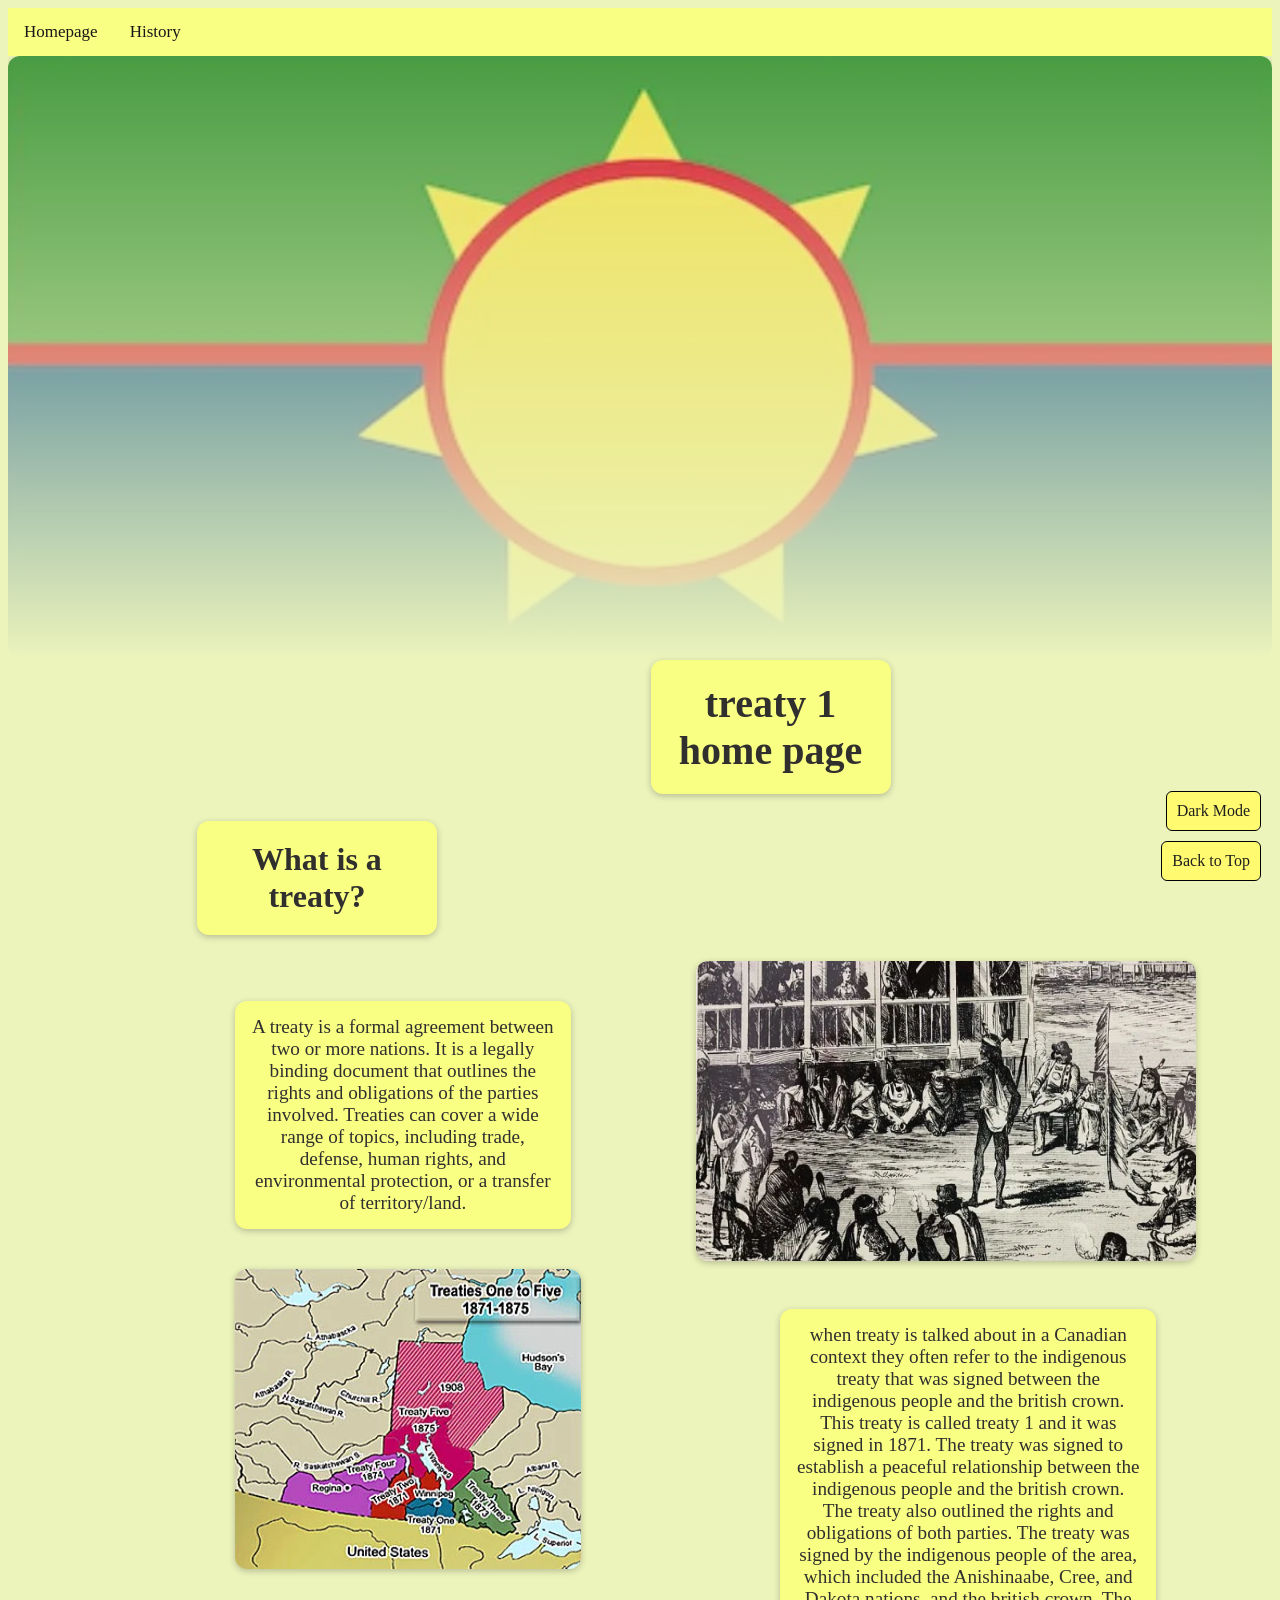
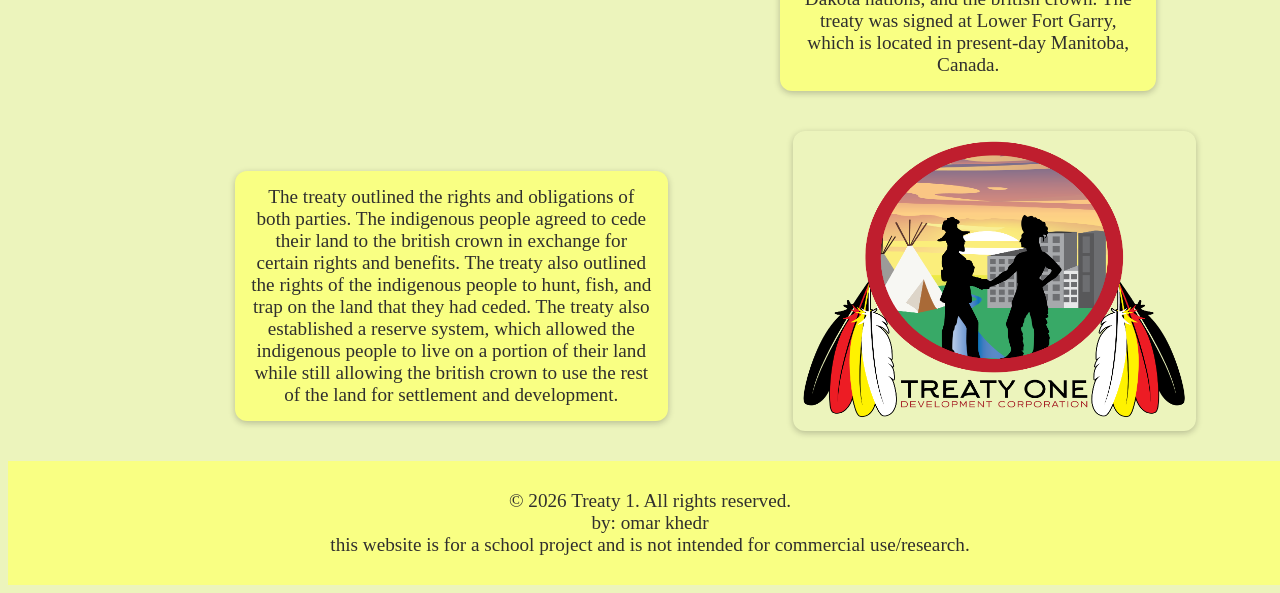
==== index.html @ 250c4ba1 "hi" ====
<!-- 
  name: omar khedr
  course: P7-8 Web Development
  last edited: 2026-16-4
  school: PTC
  teacher: mr. hardman
-->
<!doctype html>
<html lang="en">
  <head>
    <meta charset="UTF-8" />
    <meta name="viewport" content="width=device-width, initial-scale=1.0" />
    <title>treaty 1 | homepage</title>
    <link rel="stylesheet" href="css/main-style.css" />
    <link rel="stylesheet" href="css/light.css" />
  </head>
  <body>
    <nav id="topnav">
      <a id="a:hover" href="index.html">Homepage</a>
      <a id="a:hover" href="history-of-treaty1.html">History</a>
    </nav>

    <header>
      <section>
        <div class="fade-bottom">
          <img
            src="images/treaty-1-flag.jpg"
            alt="flag of treaty 1"
            width="100%"
            height="600px" />
        </div>
      </section>

      <h1 id="title">treaty 1 home page</h1>
    </header>

    <main>
      <h2 class="heading">What is a treaty?</h2>
      <section>
        <div class="image-side-by-side-with-text">
          <p class="text-box-right">
            A treaty is a formal agreement between two or more nations. It is a
            legally binding document that outlines the rights and obligations of
            the parties involved. Treaties can cover a wide range of topics,
            including trade, defense, human rights, and environmental
            protection, or a transfer of territory/land.
          </p>
          <img
            src="images/sighing-of-treaty-1.webp"
            alt="sighing of treaty 1"
            width="500px"
            height="300px"
            style="width: 500px; height: 300px; margin-left: 2cm" />
        </div>
      </section>

      <section>
        <div class="image-side-by-side-with-text">
          <img
            src="images/map-of-treaty-1.webp"
            alt="map of treaty 1"
            style="width: 500px; height: 300px; margin-left: 6cm" />
          <p class="text-box-left">
            when treaty is talked about in a Canadian context they often refer
            to the indigenous treaty that was signed between the indigenous
            people and the british crown. This treaty is called treaty 1 and it
            was signed in 1871. The treaty was signed to establish a peaceful
            relationship between the indigenous people and the british crown.
            The treaty also outlined the rights and obligations of both parties.
            The treaty was signed by the indigenous people of the area, which
            included the Anishinaabe, Cree, and Dakota nations, and the british
            crown. The treaty was signed at Lower Fort Garry, which is located
            in present-day Manitoba, Canada.
          </p>
        </div>
      </section>

      <section>
        <div class="image-side-by-side-with-text">
          <p class="text-box-right">
            The treaty outlined the rights and obligations of both parties. The
            indigenous people agreed to cede their land to the british crown in
            exchange for certain rights and benefits. The treaty also outlined
            the rights of the indigenous people to hunt, fish, and trap on the
            land that they had ceded. The treaty also established a reserve
            system, which allowed the indigenous people to live on a portion of
            their land while still allowing the british crown to use the rest of
            the land for settlement and development.
          </p>
          <img
            src="images/hand-shake.png"
            alt="2 people shaking hands"
            style="width: 500px; height: 300px; margin-left: 2cm" />
        </div>
      </section>
    </main>

    <a
      href="homepage-darkmode.html"
      id="dark-mode-toggle"
      alt="toggle dark mode"
      >Dark Mode</a
    >
    <a href="#top" id="back-to-top" alt="go back to top">Back to Top</a>

    <section>
      <footer id="footer">
        <p>
          &copy; 2026 Treaty 1. All rights reserved. <br />
          by: omar khedr <br />
          this website is for a school project and is not intended for
          commercial use/research. <br />
        </p>
      </footer>
    </section>
  </body>
</html>
---- css/main-style.css ----
#topnav {
  /* Top navigation */
  overflow: hidden; /* Prevents children from overflowing the nav area */
}

#topnav a {
  /* Links inside the top navigation */
  float: left; /* Float left to align links horizontally */
  text-align: center; /* Center text inside the link area */
  padding: 14px 16px; /* Space inside each link */
  text-decoration: none; /* Remove underline from links */
  font-size: 17px; /* Font size for nav links */
}

.text-box-right {
  /* Right-aligned text box */
  width: 500px; /* Inner spacing between border and content */
  padding: 15px; /* Box background color */
  margin: 40px; /* Outer spacing around the box */
  border-radius: 12px; /* Rounded corners */
  display: flex; /* Use flexbox to align inner content */
  align-items: center; /* Vertically center items inside the flex container */
  text-align: center; /* Center text inside the box */
  margin-left: 6cm; /* Left offset using a physical unit (centimeters) */
}

.text-box-left {
  /* Left-aligned text box / card */
  width: 500px; /* Fixed width of the box */
  padding: 15px; /* Inner spacing */
  margin: 40px; /* Outer spacing */
  border-radius: 12px; /* Rounded corners */
  text-align: center; /* Center text */
  display: flex; /* Use flexbox to align content vertically */
  align-items: center; /* Vertically center items */
  margin-left: 5cm; /* Left offset using a physical unit (centimeters) */
}

#title {
  /* Element with id "title" */
  padding: 20px; /* Inner spacing */
  text-align: center; /* Center text */
  width: 200px; /* Fixed width */
  border-radius: 12px; /* Rounded corners */
  margin-left: 17cm; /* Left offset using centimeters */
}

.heading {
  /* Generic heading styled as a box */
  padding: 20px; /* Inner spacing */
  text-align: center; /* Center text */
  width: 200px; /* Fixed width */
  border-radius: 12px; /* Rounded corners */
  margin-left: 5cm; /* Left offset using centimeters */
}

#footer {
  /* Footer element with id "footer" */
  text-align: center; /* Center footer text */
  padding: 10px; /* Inner padding */
  left: 0; /* Align to left edge (no effect unless positioned) */
  bottom: 0; /* Position at the bottom (no effect unless positioned) */
  width: 100%; /* Make footer span full width */
}

#back-to-top {
  /* Back to top button*/
  position: fixed; /* Keep button fixed on the viewport */
  bottom: 20px; /* Distance from bottom of viewport */
  right: 20px; /* Distance from right of viewport */
  outline: black solid 1px; /* Add a black border around the toggle */
  padding: 10px; /* Inner padding */
  border-radius: 5px; /* Rounded corners */
  text-decoration: none; /* Remove underline from link */
}

#dark-mode-toggle {
  /* Dark mode toggle button */
  position: fixed; /* Keep toggle fixed on the viewport */
  bottom: 70px; /* Place above back-to-top button */
  right: 20px; /* Distance from right of viewport */
  padding: 10px; /* Inner padding */
  border-radius: 5px; /* Rounded corners */
  text-decoration: none; /* Remove underline */
  outline: black solid 1px; /* Add a black border around the toggle */
}

.image-side-by-side-with-text {
  /* Container for an image placed next to text */
  display: flex; /* Use flexbox to place image and text horizontally */
  gap: 10px; /* Gap between image and text */
  margin-right: 2cm; /* Right margin using centimeters */
}

img {
  /* Generic image styling */
  border-radius: 12px; /* Rounded corners on images */
}

.fade-bottom {
  /* class to create a fade to transparent at the bottom of an image */
  width: 100%; /* Make the image full width of its container */
  height: auto; /* Maintain intrinsic height ratio for images */
  display: block; /* Ensure it behaves like a block-level element */
}

h1 {
  /* Styles for the main heading */
  font-size: 2.5em; /* Large font size */
  margin: 0; /* Remove default margin */
  padding: 20px; /* Add padding */
  text-align: center; /* Center the text */
}

p {
  /* Styles for paragraphs */
  font-size: 1.2em; /* Slightly larger font size for readability */
  text-align: center;
}

h2 {
  /* Styles for secondary headings */
  font-size: 2em; /* Slightly smaller than main heading */
  text-align: center; /* Center the text */
}

/* Advanced CSS  */

@keyframes slideUpFadeIn {
  start {
    transform: translateY(
      100px
    ); /* Start 100px below where it would normally be */
    opacity: 0; /* Start invisible */
  }
  end {
    transform: translateY(0); /* End at original position */
    opacity: 1; /* End fully visible */
    transition: width 2s; /* So it transitions over 2 seconds */
  }
}
---- css/light.css ----
#topnav {
  background-color: #f9ff83; /* Background for the nav bar */
}

#back-to-top:hover {
  /* styling for when you hover over the back to top button */
  background-color: #eede53; /* Slightly different hover background */
  color: #1f1e1e; /* Hover text color */
}

#topnav a {
  color: #181717; /* Link text color */
}

body {
  /* Base page styles */
  background-color: #ecf4bc; /* Page background color */
  font-family:
    "Times New Roman", Arial, serif; /* Default font for the document */
}

#topnav {
  /* Top navigation */
  overflow: hidden; /* Prevents children from overflowing the nav area */
}

#topnav a {
  /* Links inside the top navigation */
  float: left; /* Float left to align links horizontally */
  text-align: center; /* Center text inside the link area */
  padding: 14px 16px; /* Space inside each link */
  text-decoration: none; /* Remove underline from links */
  font-size: 17px; /* Font size for nav links */
}

#topnav a:hover {
  /* Hover state for nav links */
  background-color: rgb(224, 222, 99); /* Background color on hover */
  color: black; /* Text color on hover */
  outline: black solid 1px; /* Add a black border around the toggle */
}

#topnav a.active {
  /* Active link in the nav */
  background-color: #333; /* Background for the currently active link */
  color: white; /* Text color for the active link */
}

.text-box-right {
  /* Right-aligned text box */
  background-color: #f9ff83; /* Box background color */
  box-shadow: 0 2px 6px rgba(24, 23, 23, 0.25); /* Subtle shadow under the box */
}

.text-box-left {
  /* Left-aligned text box / card */
  background-color: #f9ff83; /* Box background color */
  box-shadow: 0 2px 6px rgba(24, 23, 23, 0.25); /* Subtle shadow */
}

h1 {
  /* Page-level h1 styling */
  color: rgb(48, 47, 46); /* Heading color */
}

p {
  /* Paragraph text styling */
  color: rgb(48, 47, 46); /* Paragraph color */
}

#title {
  color: rgb(48, 47, 46); /* Text color */
  background-color: #f9ff83; /* Background color for the title box */
  box-shadow: 0 2px 6px rgba(24, 23, 23, 0.25); /* Shadow under the title box */
}

.heading {
  color: rgb(48, 47, 46); /* Text color */
  background-color: #f9ff83; /* Background for the heading box */
  box-shadow: 0 2px 6px rgba(24, 23, 23, 0.25); /* Shadow under the heading box */
}

#footer {
  background-color: #f9ff83; /* Footer background */
  color: #f2f2f2; /* Footer text color */
}

#back-to-top {
  background-color: #fffa6f; /* Button background color */
  color: #1f1e1e; /* Button text color */
}

#dark-mode-toggle {
  background-color: #fffa6f; /* Background color */
  color: #1f1e1e; /* Text color */
}

#dark-mode-toggle:hover {
  /* Hover state for dark mode toggle */
  background-color: #f2e14b; /* Hover background */
  color: #1f1e1e; /* Hover text color */
}

img {
  box-shadow: 0 2px 6px rgba(24, 23, 23, 0.25); /* Shadow under images */
}

.fade-bottom {
  mask-image: linear-gradient(to bottom, black 0%, transparent 100%);
  -webkit-mask-image: linear-gradient(to bottom, black 0%, transparent 100%);
}
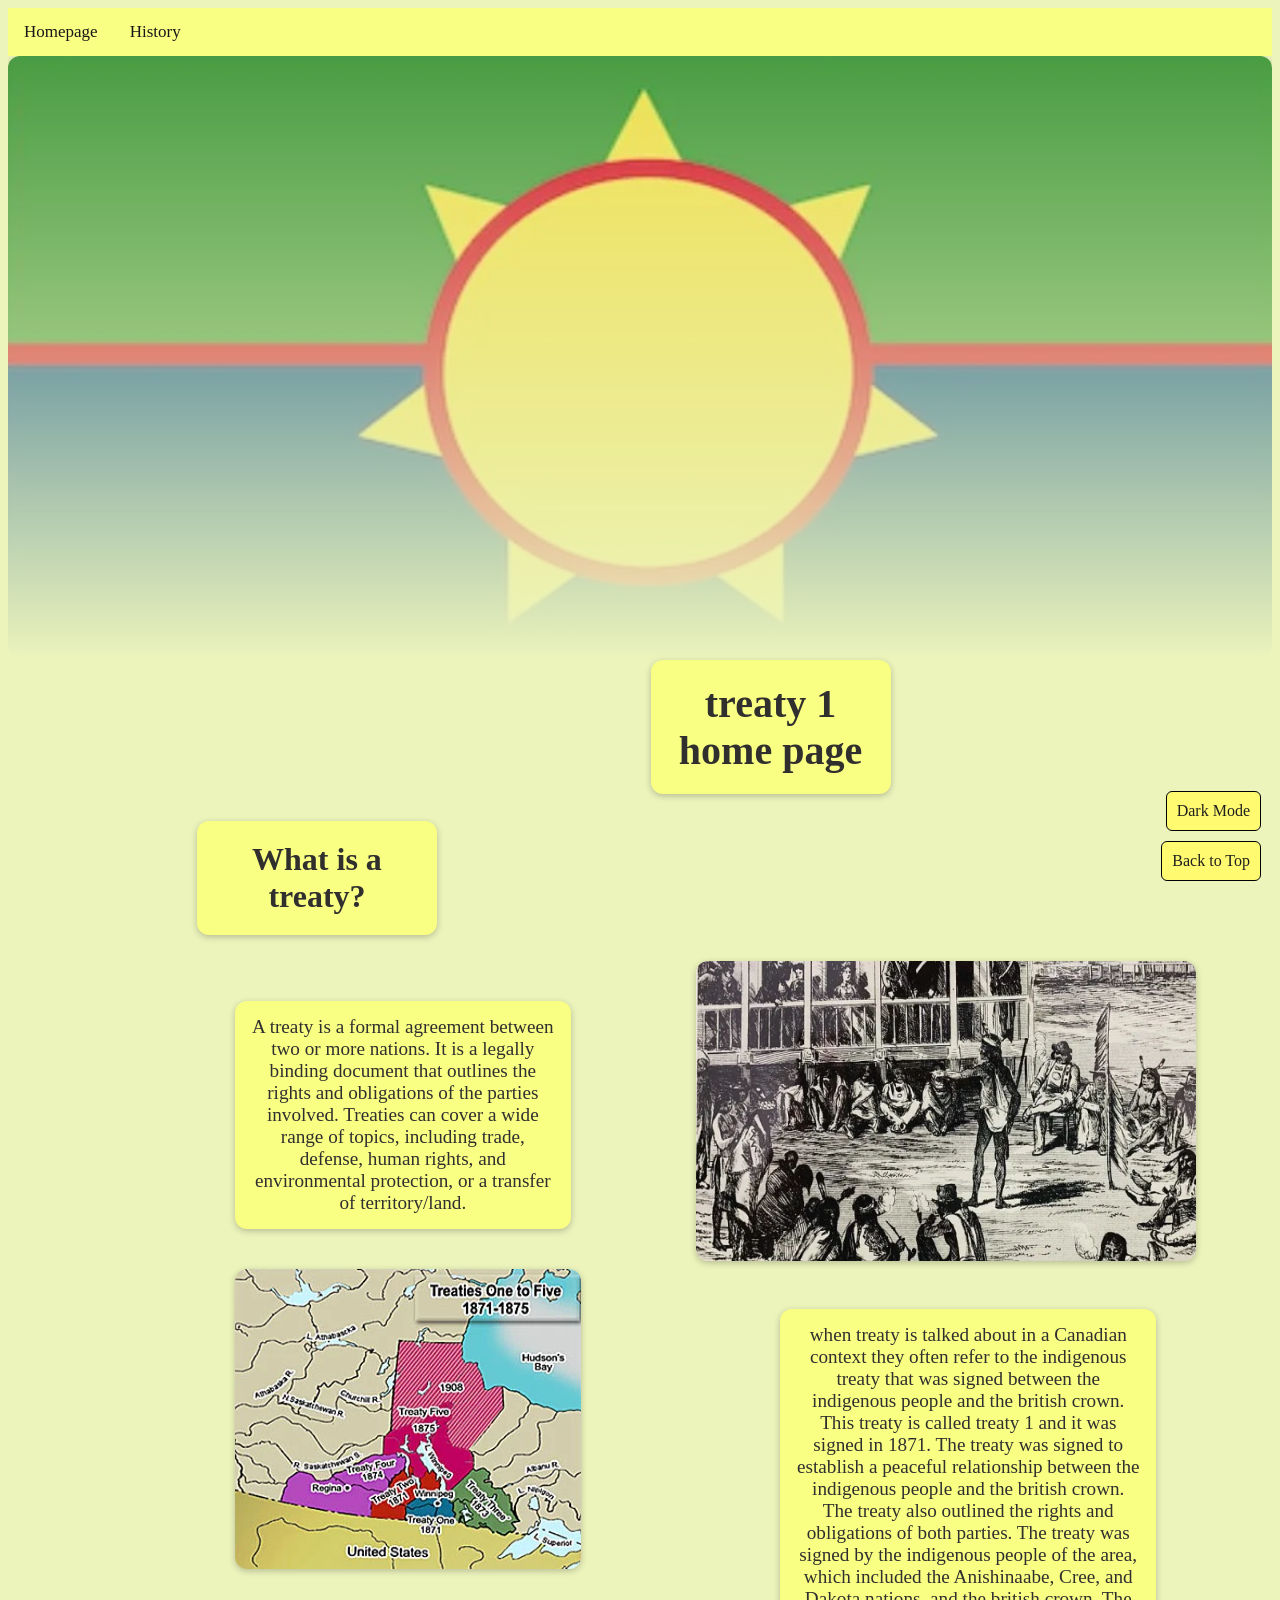
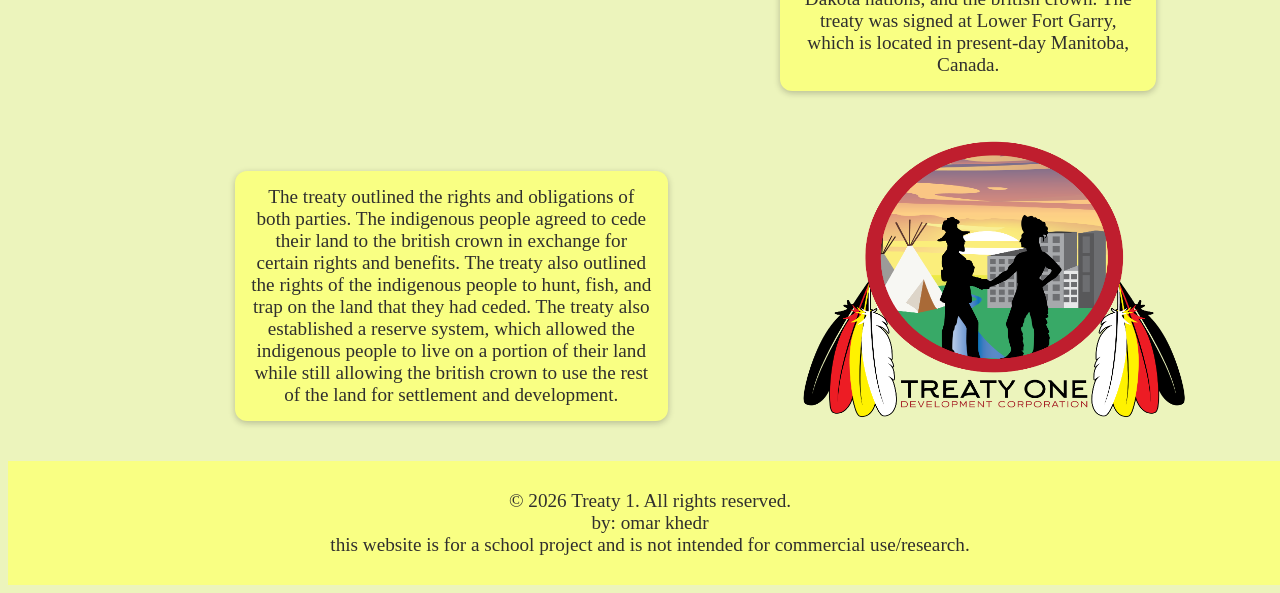
==== commit 6409d523: "this is my first save" ====
--- a/index.html
+++ b/index.html
@@ -90,7 +90,12 @@
           <img
             src="images/hand-shake.png"
             alt="2 people shaking hands"
-            style="width: 500px; height: 300px; margin-left: 2cm" />
+            style="
+              width: 500px;
+              height: 300px;
+              margin-left: 2cm;
+              box-shadow: 0px 0px 0px rgba(0, 0, 0, 0.5);
+            " />
         </div>
       </section>
     </main>
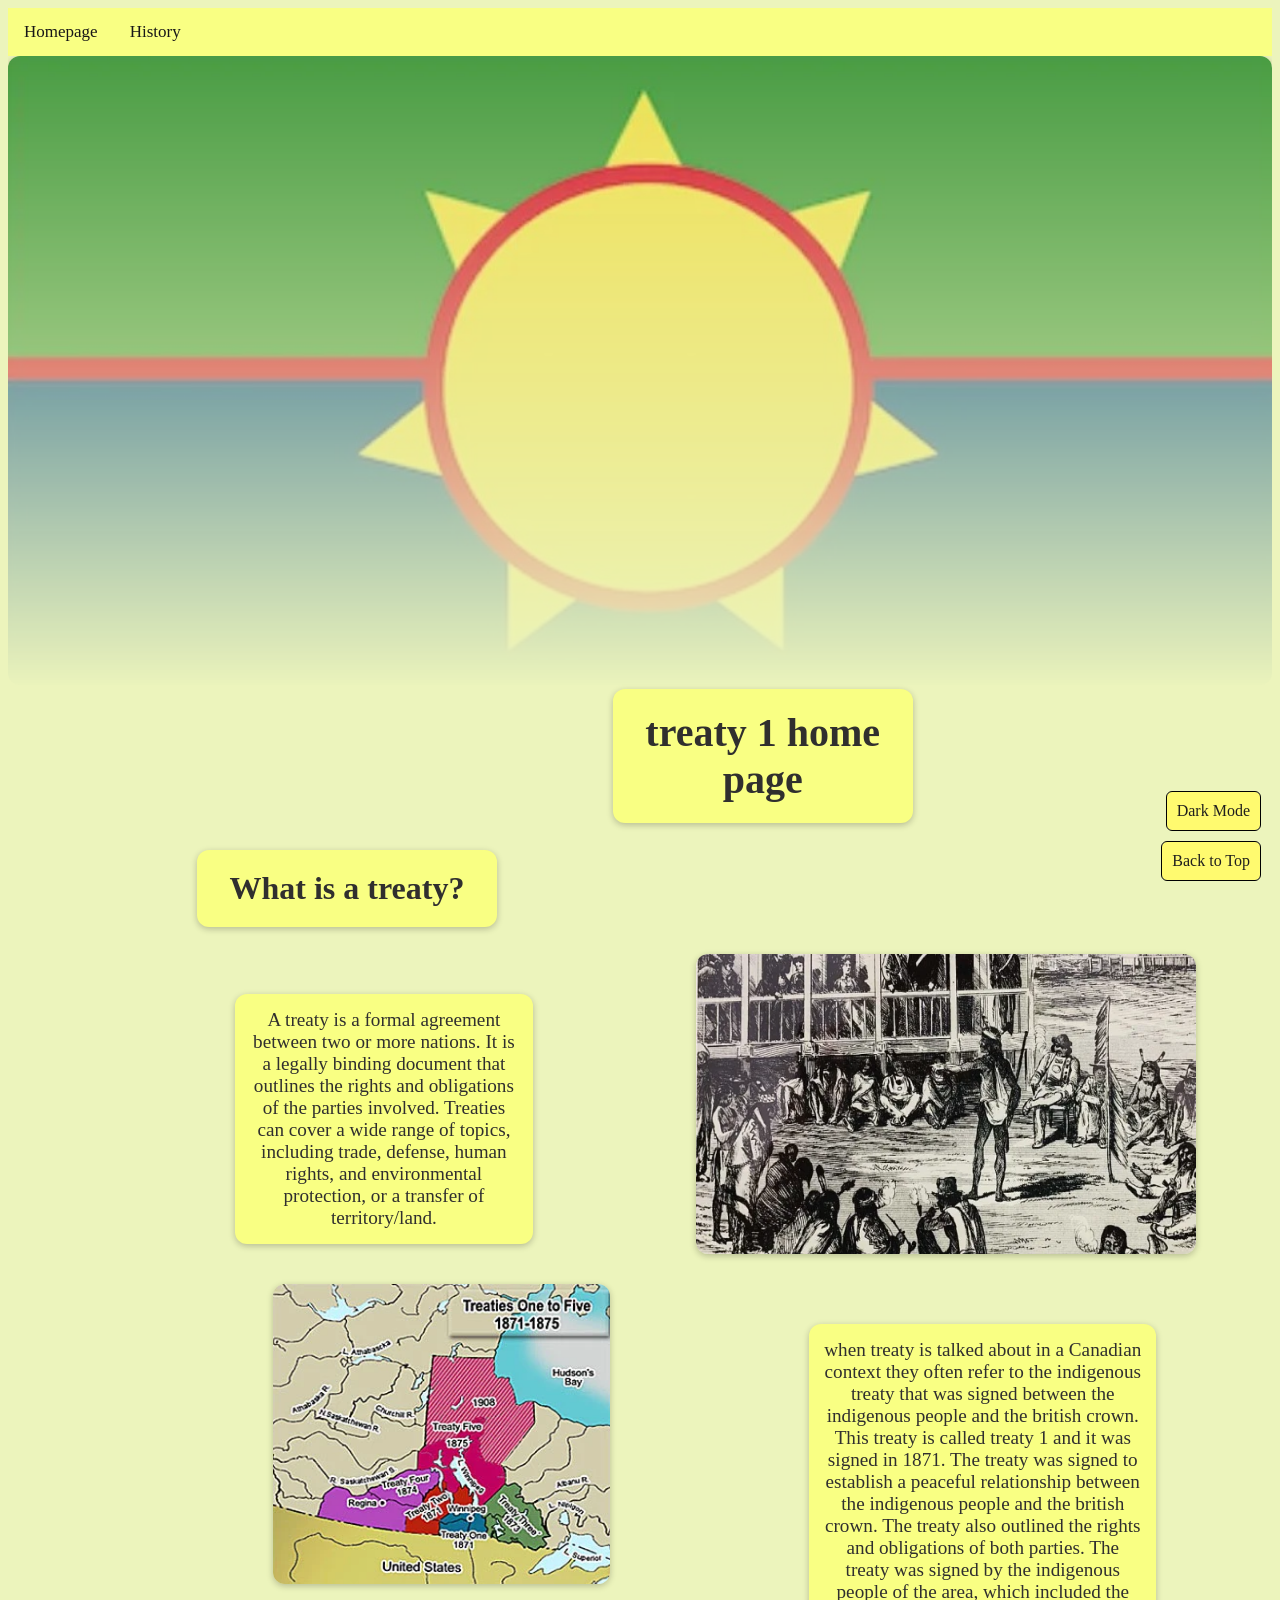
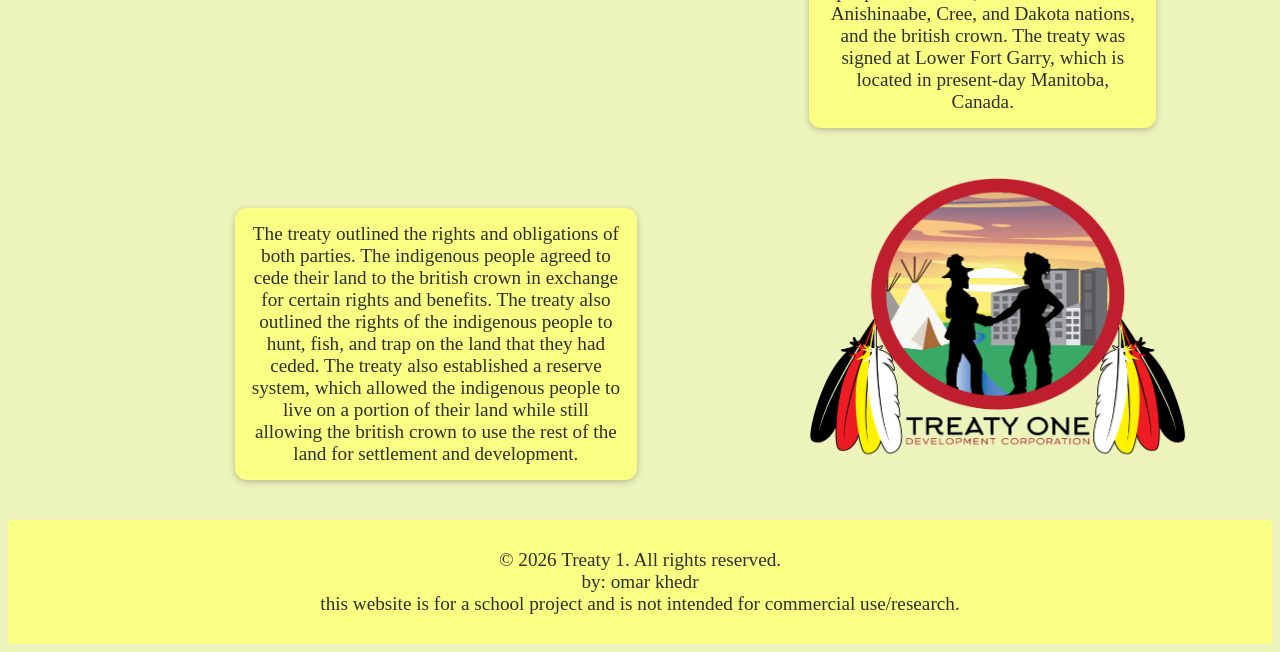
==== commit c51e8fdd: "compatibilaty for mobile Co-authored-by: Copilot <copilot@github.com>" ====
--- a/index.html
+++ b/index.html
@@ -50,7 +50,7 @@
             alt="sighing of treaty 1"
             width="500px"
             height="300px"
-            style="width: 500px; height: 300px; margin-left: 2cm" />
+            style="width: 500px; height: 300px; margin-left: 3cm" />
         </div>
       </section>
 
@@ -59,7 +59,7 @@
           <img
             src="images/map-of-treaty-1.webp"
             alt="map of treaty 1"
-            style="width: 500px; height: 300px; margin-left: 6cm" />
+            style="width: 500px; height: 300px; margin-left: 7cm" />
           <p class="text-box-left">
             when treaty is talked about in a Canadian context they often refer
             to the indigenous treaty that was signed between the indigenous
@@ -93,7 +93,7 @@
             style="
               width: 500px;
               height: 300px;
-              margin-left: 2cm;
+              margin-left: 3cm;
               box-shadow: 0px 0px 0px rgba(0, 0, 0, 0.5);
             " />
         </div>
--- a/css/main-style.css
+++ b/css/main-style.css
@@ -1,6 +1,18 @@
 #topnav {
   /* Top navigation */
   overflow: hidden; /* Prevents children from overflowing the nav area */
+  box-sizing: border-box; /* Include padding in element width */
+}
+
+* {
+  /* Universal selector - apply to all elements */
+  box-sizing: border-box; /* Include padding and border in width calculation */
+}
+
+html, body {
+  /* Prevent horizontal scrolling on mobile */
+  overflow-x: hidden; /* Hide any content that overflows horizontally */
+  max-width: 100%; /* Maximum width is the viewport */
 }
 
 #topnav a {
@@ -14,87 +26,89 @@
 
 .text-box-right {
   /* Right-aligned text box */
-  width: 500px; /* Inner spacing between border and content */
-  padding: 15px; /* Box background color */
-  margin: 40px; /* Outer spacing around the box */
-  border-radius: 12px; /* Rounded corners */
-  display: flex; /* Use flexbox to align inner content */
-  align-items: center; /* Vertically center items inside the flex container */
-  text-align: center; /* Center text inside the box */
-  margin-left: 6cm; /* Left offset using a physical unit (centimeters) */
+  width: 500px; /* Fixed width */
+  padding: 15px; /* Inner spacing */
+  margin: 40px; /* Outer spacing */
+  border-radius: 12px; /* Rounded corners */
+  display: flex; /* Use flexbox */
+  align-items: center; /* Vertically center */
+  text-align: center; /* Center text */
+  margin-left: 6cm; /* Left offset */
 }
 
 .text-box-left {
   /* Left-aligned text box / card */
-  width: 500px; /* Fixed width of the box */
+  width: 500px; /* Fixed width */
   padding: 15px; /* Inner spacing */
   margin: 40px; /* Outer spacing */
   border-radius: 12px; /* Rounded corners */
   text-align: center; /* Center text */
-  display: flex; /* Use flexbox to align content vertically */
-  align-items: center; /* Vertically center items */
-  margin-left: 5cm; /* Left offset using a physical unit (centimeters) */
+  display: flex; /* Use flexbox */
+  align-items: center; /* Vertically center */
+  margin-left: 5cm; /* Left offset */
 }
 
 #title {
   /* Element with id "title" */
   padding: 20px; /* Inner spacing */
   text-align: center; /* Center text */
-  width: 200px; /* Fixed width */
-  border-radius: 12px; /* Rounded corners */
-  margin-left: 17cm; /* Left offset using centimeters */
+  width: 300px; /* Fixed width */
+  border-radius: 12px; /* Rounded corners */
+  margin-left: 16cm; /* Left offset */
 }
 
 .heading {
   /* Generic heading styled as a box */
   padding: 20px; /* Inner spacing */
   text-align: center; /* Center text */
-  width: 200px; /* Fixed width */
-  border-radius: 12px; /* Rounded corners */
-  margin-left: 5cm; /* Left offset using centimeters */
+  width: 300px; /* Fixed width */
+  border-radius: 12px; /* Rounded corners */
+  margin-left: 5cm; /* Left offset */
 }
 
 #footer {
   /* Footer element with id "footer" */
   text-align: center; /* Center footer text */
   padding: 10px; /* Inner padding */
-  left: 0; /* Align to left edge (no effect unless positioned) */
-  bottom: 0; /* Position at the bottom (no effect unless positioned) */
-  width: 100%; /* Make footer span full width */
+  left: 0; /* Align to left edge */
+  bottom: 0; /* Position at bottom */
+  width: 100%; /* Full width */
 }
 
 #back-to-top {
   /* Back to top button*/
-  position: fixed; /* Keep button fixed on the viewport */
-  bottom: 20px; /* Distance from bottom of viewport */
-  right: 20px; /* Distance from right of viewport */
-  outline: black solid 1px; /* Add a black border around the toggle */
+  position: fixed; /* Fixed position */
+  bottom: 20px; /* Distance from bottom */
+  right: 20px; /* Distance from right */
+  outline: black solid 1px; /* Black border */
   padding: 10px; /* Inner padding */
   border-radius: 5px; /* Rounded corners */
-  text-decoration: none; /* Remove underline from link */
+  text-decoration: none; /* No underline */
 }
 
 #dark-mode-toggle {
   /* Dark mode toggle button */
-  position: fixed; /* Keep toggle fixed on the viewport */
-  bottom: 70px; /* Place above back-to-top button */
-  right: 20px; /* Distance from right of viewport */
+  position: fixed; /* Fixed position */
+  bottom: 70px; /* Above back-to-top */
+  right: 20px; /* Distance from right */
   padding: 10px; /* Inner padding */
   border-radius: 5px; /* Rounded corners */
-  text-decoration: none; /* Remove underline */
-  outline: black solid 1px; /* Add a black border around the toggle */
+  text-decoration: none; /* No underline */
+  outline: black solid 1px; /* Black border */
 }
 
 .image-side-by-side-with-text {
-  /* Container for an image placed next to text */
-  display: flex; /* Use flexbox to place image and text horizontally */
-  gap: 10px; /* Gap between image and text */
-  margin-right: 2cm; /* Right margin using centimeters */
+  /* Container for image next to text */
+  display: flex; /* Flexbox layout */
+  gap: 10px; /* Gap between items */
+  margin-right: 2cm; /* Right margin */
 }
 
 img {
   /* Generic image styling */
-  border-radius: 12px; /* Rounded corners on images */
+  border-radius: 12px; /* Rounded corners */
+  max-width: 100%; /* Responsive images */
+  height: auto; /* Maintain aspect ratio */
 }
 
 .fade-bottom {
@@ -115,7 +129,7 @@
 p {
   /* Styles for paragraphs */
   font-size: 1.2em; /* Slightly larger font size for readability */
-  text-align: center;
+  text-align: center; /* Center the text */
 }
 
 h2 {
@@ -124,18 +138,142 @@
   text-align: center; /* Center the text */
 }
 
-/* Advanced CSS  */
-
-@keyframes slideUpFadeIn {
-  start {
-    transform: translateY(
-      100px
-    ); /* Start 100px below where it would normally be */
-    opacity: 0; /* Start invisible */
-  }
-  end {
-    transform: translateY(0); /* End at original position */
-    opacity: 1; /* End fully visible */
-    transition: width 2s; /* So it transitions over 2 seconds */
-  }
-}
+/* Mobile Responsive Styles - applies when screen is 768px or less */
+@media screen and (max-width: 768px) {
+  /* Prevent horizontal scrolling on mobile */
+  html, body {
+    overflow-x: hidden; /* Hide any horizontal overflow */
+    max-width: 100vw; /* Ensure body doesn't exceed viewport width */
+    width: 100%; /* Full width */
+    margin: 0; /* Remove default margins */
+    padding: 0; /* Remove default padding */
+  }
+  
+  /* Navigation - full width container */
+  #topnav {
+    width: 100%; /* Full width */
+    overflow-x: hidden; /* Hide overflow */
+  }
+  
+  /* Navigation links - stack vertically instead of horizontal */
+  #topnav a {
+    float: none; /* Remove float to stack vertically */
+    display: block; /* Make each link a block element */
+    text-align: center; /* Center text inside each link */
+    width: 100%; /* Make links full width */
+    padding: 12px; /* Inner spacing for each link */
+    box-sizing: border-box; /* Include padding in width calculation */
+  }
+  
+  /* Text boxes - center on screen with flexible width */
+  .text-box-right,
+  .text-box-left {
+    width: 90% !important; /* Flexible width - force override */
+    max-width: 90% !important; /* Maximum width is 90% of viewport */
+    box-sizing: border-box; /* Include padding in width */
+    margin: 10px auto !important; /* Center with auto margins - override all margins */
+    padding: 10px; /* Reduced inner spacing */
+  }
+  
+  /* Title element - center with responsive width */
+  #title {
+    margin: 10px auto !important; /* Center with auto margins - override all margins */
+    width: 80% !important; /* Flexible width */
+    max-width: 80% !important; /* Maximum width is 80% of viewport */
+    box-sizing: border-box; /* Include padding in width */
+    padding: 10px; /* Reduced inner spacing */
+  }
+  
+  /* Generic heading - center with responsive width */
+  .heading {
+    margin: 10px auto !important; /* Center with auto margins - override all margins */
+    width: 80% !important; /* Flexible width */
+    max-width: 80% !important; /* Maximum width is 80% of viewport */
+    box-sizing: border-box; /* Include padding in width */
+    padding: 10px; /* Reduced inner spacing */
+  }
+  
+  /* Image with text container - stack vertically */
+  .image-side-by-side-with-text {
+    display: flex; /* Use flexbox */
+    flex-direction: column; /* Stack items vertically */
+    flex-wrap: wrap; /* Allow wrapping */
+    margin: 10px !important; /* Reset all margins */
+    padding: 0; /* Remove padding */
+    max-width: 100%; /* Don't exceed viewport width */
+    width: 100%; /* Full width */
+    box-sizing: border-box; /* Include padding in width */
+  }
+  
+  /* Images inside container - full width */
+  .image-side-by-side-with-text img {
+    width: 100% !important; /* Full container width - force override */
+    max-width: 100%; /* Don't exceed viewport */
+    height: auto; /* Maintain aspect ratio */
+    margin: 0; /* Remove margins */
+    padding: 0; /* Remove padding */
+    box-sizing: border-box; /* Include padding in width */
+  }
+  
+  /* Generic images - full width */
+  img {
+    max-width: 100%; /* Don't exceed viewport */
+    width: 100%; /* Full width */
+    height: auto; /* Maintain aspect ratio */
+    display: block; /* Block display */
+  }
+  
+  /* Main heading - reduce size for mobile */
+  h1 {
+    font-size: 1.8em; /* Smaller font size */
+    padding: 10px; /* Reduced inner spacing */
+    max-width: 100%; /* Don't exceed viewport */
+    width: 100%; /* Full width */
+    box-sizing: border-box; /* Include padding in width */
+    margin: 0; /* Remove default margin */
+  }
+  
+  /* Secondary heading - reduce size for mobile */
+  h2 {
+    font-size: 1.5em; /* Smaller font size */
+    max-width: 100%; /* Don't exceed viewport */
+    width: 100%; /* Full width */
+    box-sizing: border-box; /* Include padding in width */
+    margin: 0; /* Remove default margin */
+    padding: 10px; /* Reduced inner spacing */
+  }
+  
+  /* Paragraphs - reduce size and add horizontal padding */
+  p {
+    font-size: 1em; /* Base font size */
+    padding: 5px 10px; /* Horizontal padding */
+    max-width: 100%; /* Don't exceed viewport */
+    width: 100%; /* Full width */
+    box-sizing: border-box; /* Include padding in width */
+    margin: 0; /* Remove default margin */
+  }
+  
+  /* Fixed buttons - move closer to corner */
+  #back-to-top,
+  #dark-mode-toggle {
+    bottom: 15px; /* Distance from bottom */
+    right: 15px; /* Distance from right */
+    padding: 8px 12px; /* Inner padding */
+    font-size: 14px; /* Font size */
+    box-sizing: border-box; /* Include padding in width */
+    z-index: 9999; /* Ensure buttons stay on top */
+  }
+  
+  /* Dark mode toggle - position above back-to-top */
+  #dark-mode-toggle {
+    bottom: 55px; /* Position above back-to-top button */
+  }
+  
+  /* Footer - full width */
+  #footer {
+    width: 100%; /* Full width */
+    max-width: 100%; /* Don't exceed viewport */
+    padding: 10px; /* Reduced inner spacing */
+    box-sizing: border-box; /* Include padding in width */
+  }
+}
--- a/css/light.css
+++ b/css/light.css
@@ -106,6 +106,6 @@
 }
 
 .fade-bottom {
-  mask-image: linear-gradient(to bottom, black 0%, transparent 100%);
-  -webkit-mask-image: linear-gradient(to bottom, black 0%, transparent 100%);
+  mask-image: linear-gradient(to bottom, black 0%, transparent 100%); /* provides a fade effect for images */
+  -webkit-mask-image: linear-gradient(to bottom, black 0%, transparent 100%); /* Fade effect for images */
 }
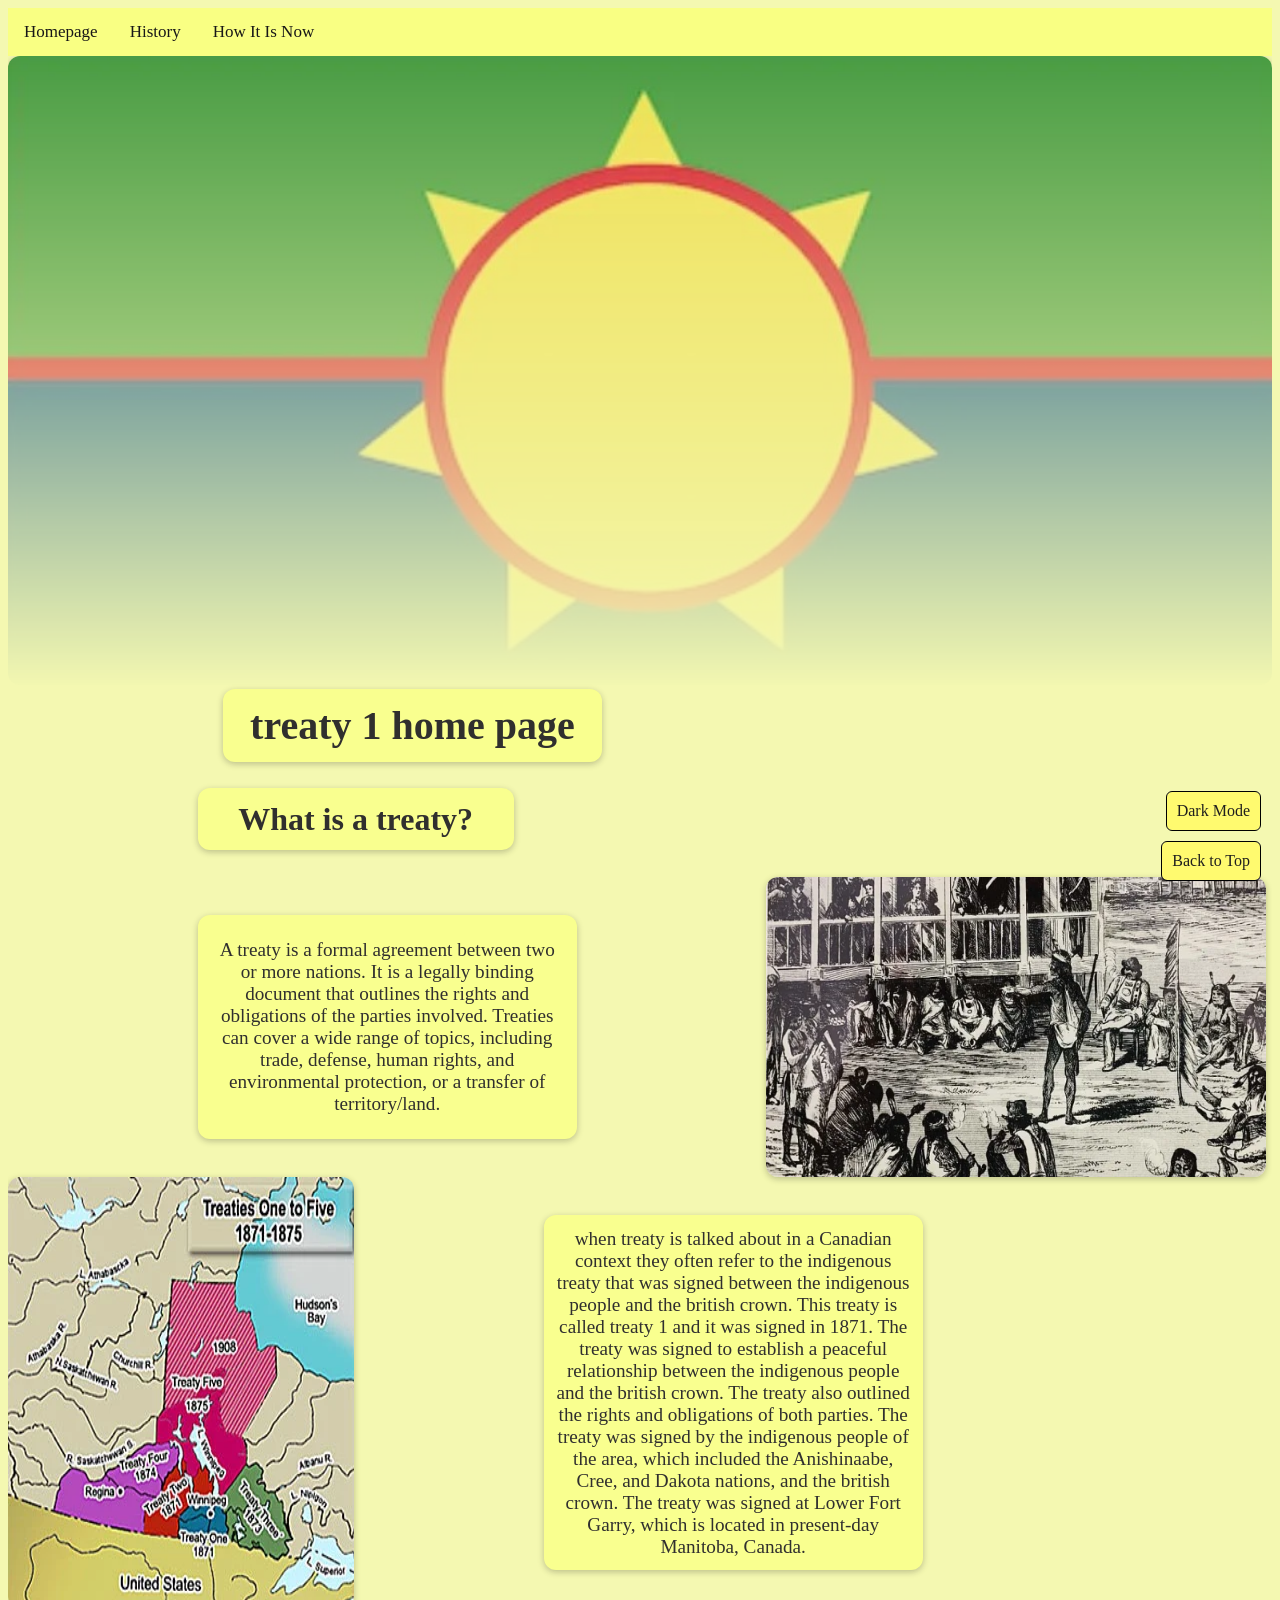
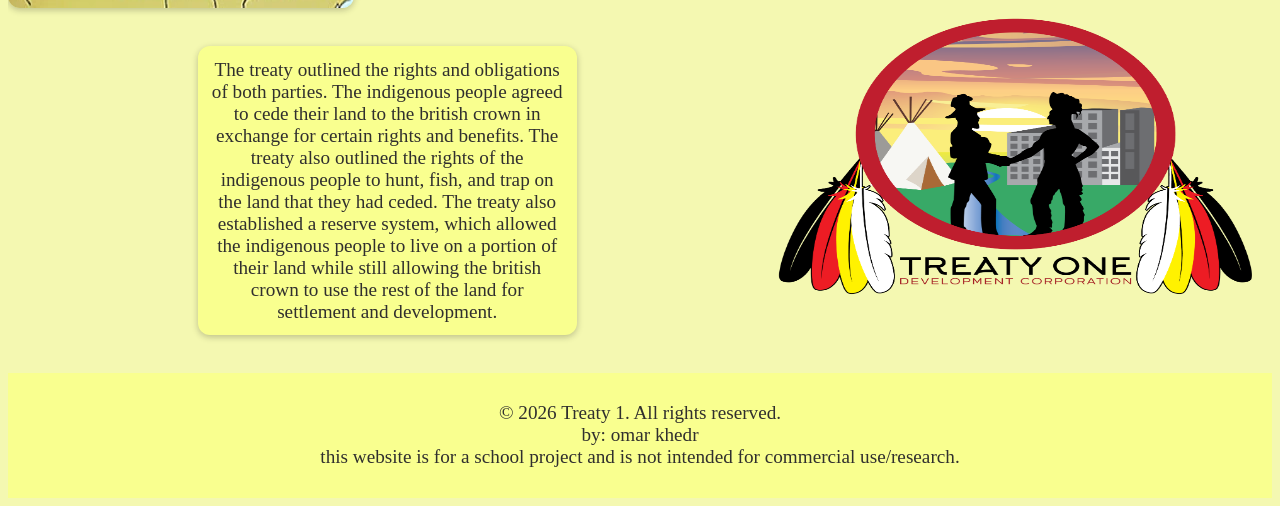
==== commit 204dbe7d: "TRYING TO ADDA LIQUID LAYOUT" ====
--- a/index.html
+++ b/index.html
@@ -1,7 +1,7 @@
 <!-- 
   name: omar khedr
   course: P7-8 Web Development
-  last edited: 2026-16-4
+  last edited: 2026-8-5
   school: PTC
   teacher: mr. hardman
 -->
@@ -18,6 +18,7 @@
     <nav id="topnav">
       <a id="a:hover" href="index.html">Homepage</a>
       <a id="a:hover" href="history-of-treaty1.html">History</a>
+      <a id="a:hover" href="how-it-is-now.html">How It Is Now</a>
     </nav>
 
     <header>
@@ -50,7 +51,7 @@
             alt="sighing of treaty 1"
             width="500px"
             height="300px"
-            style="width: 500px; height: 300px; margin-left: 3cm" />
+            style="width: 500px; height: 300px; margin-left: 4cm" />
         </div>
       </section>
 
@@ -59,7 +60,7 @@
           <img
             src="images/map-of-treaty-1.webp"
             alt="map of treaty 1"
-            style="width: 500px; height: 300px; margin-left: 7cm" />
+            style="" />
           <p class="text-box-left">
             when treaty is talked about in a Canadian context they often refer
             to the indigenous treaty that was signed between the indigenous
@@ -93,7 +94,7 @@
             style="
               width: 500px;
               height: 300px;
-              margin-left: 3cm;
+              margin-left: 4cm;
               box-shadow: 0px 0px 0px rgba(0, 0, 0, 0.5);
             " />
         </div>
--- a/css/main-style.css
+++ b/css/main-style.css
@@ -9,7 +9,8 @@
   box-sizing: border-box; /* Include padding and border in width calculation */
 }
 
-html, body {
+html,
+body {
   /* Prevent horizontal scrolling on mobile */
   overflow-x: hidden; /* Hide any content that overflows horizontally */
   max-width: 100%; /* Maximum width is the viewport */
@@ -26,44 +27,44 @@
 
 .text-box-right {
   /* Right-aligned text box */
-  width: 500px; /* Fixed width */
-  padding: 15px; /* Inner spacing */
-  margin: 40px; /* Outer spacing */
+  width: 30%; /* width of the box*/
+  padding: 1%; /* Inner spacing */
+  margin: 3%; /* Outer spacing */
   border-radius: 12px; /* Rounded corners */
   display: flex; /* Use flexbox */
   align-items: center; /* Vertically center */
   text-align: center; /* Center text */
-  margin-left: 6cm; /* Left offset */
+  margin-left: 15%; /* Left offset */
 }
 
 .text-box-left {
   /* Left-aligned text box / card */
-  width: 500px; /* Fixed width */
-  padding: 15px; /* Inner spacing */
-  margin: 40px; /* Outer spacing */
-  border-radius: 12px; /* Rounded corners */
-  text-align: center; /* Center text */
+  width: 30%; /* width of the box*/
+  padding: 1%; /* Inner spacing */
+  margin: 3%; /* Outer spacing */
+  border-radius: 12px; /* Rounded corners */
   display: flex; /* Use flexbox */
   align-items: center; /* Vertically center */
-  margin-left: 5cm; /* Left offset */
+  text-align: center; /* Center text */
+  margin-left: 15%; /* Left offset */
 }
 
 #title {
   /* Element with id "title" */
-  padding: 20px; /* Inner spacing */
-  text-align: center; /* Center text */
-  width: 300px; /* Fixed width */
-  border-radius: 12px; /* Rounded corners */
-  margin-left: 16cm; /* Left offset */
+  padding: 1%; /* Inner spacing */
+  text-align: center; /* Center text */
+  width: 30%; /* Fixed width */
+  border-radius: 12px; /* Rounded corners */
+  margin-left: 17%; /* Left offset */
 }
 
 .heading {
   /* Generic heading styled as a box */
-  padding: 20px; /* Inner spacing */
-  text-align: center; /* Center text */
-  width: 300px; /* Fixed width */
-  border-radius: 12px; /* Rounded corners */
-  margin-left: 5cm; /* Left offset */
+  padding: 1%; /* Inner spacing */
+  text-align: center; /* Center text */
+  width: 25%; /* Fixed width */
+  border-radius: 12px; /* Rounded corners */
+  margin-left: 15%; /* Left offset */
 }
 
 #footer {
@@ -100,8 +101,6 @@
 .image-side-by-side-with-text {
   /* Container for image next to text */
   display: flex; /* Flexbox layout */
-  gap: 10px; /* Gap between items */
-  margin-right: 2cm; /* Right margin */
 }
 
 img {
@@ -139,22 +138,23 @@
 }
 
 /* Mobile Responsive Styles - applies when screen is 768px or less */
-@media screen and (max-width: 768px) {
+@media screen and (max-width: 900px) {
   /* Prevent horizontal scrolling on mobile */
-  html, body {
+  html,
+  body {
     overflow-x: hidden; /* Hide any horizontal overflow */
     max-width: 100vw; /* Ensure body doesn't exceed viewport width */
     width: 100%; /* Full width */
-    margin: 0; /* Remove default margins */
-    padding: 0; /* Remove default padding */
-  }
-  
+    margin: 0%; /* Remove default margins */
+    padding: 0%; /* Remove default padding */
+  }
+
   /* Navigation - full width container */
   #topnav {
     width: 100%; /* Full width */
     overflow-x: hidden; /* Hide overflow */
   }
-  
+
   /* Navigation links - stack vertically instead of horizontal */
   #topnav a {
     float: none; /* Remove float to stack vertically */
@@ -164,7 +164,7 @@
     padding: 12px; /* Inner spacing for each link */
     box-sizing: border-box; /* Include padding in width calculation */
   }
-  
+
   /* Text boxes - center on screen with flexible width */
   .text-box-right,
   .text-box-left {
@@ -174,7 +174,7 @@
     margin: 10px auto !important; /* Center with auto margins - override all margins */
     padding: 10px; /* Reduced inner spacing */
   }
-  
+
   /* Title element - center with responsive width */
   #title {
     margin: 10px auto !important; /* Center with auto margins - override all margins */
@@ -183,7 +183,7 @@
     box-sizing: border-box; /* Include padding in width */
     padding: 10px; /* Reduced inner spacing */
   }
-  
+
   /* Generic heading - center with responsive width */
   .heading {
     margin: 10px auto !important; /* Center with auto margins - override all margins */
@@ -192,7 +192,7 @@
     box-sizing: border-box; /* Include padding in width */
     padding: 10px; /* Reduced inner spacing */
   }
-  
+
   /* Image with text container - stack vertically */
   .image-side-by-side-with-text {
     display: flex; /* Use flexbox */
@@ -204,25 +204,26 @@
     width: 100%; /* Full width */
     box-sizing: border-box; /* Include padding in width */
   }
-  
+
   /* Images inside container - full width */
   .image-side-by-side-with-text img {
     width: 100% !important; /* Full container width - force override */
     max-width: 100%; /* Don't exceed viewport */
     height: auto; /* Maintain aspect ratio */
-    margin: 0; /* Remove margins */
+    margin: 0%; /* Remove margins */
     padding: 0; /* Remove padding */
     box-sizing: border-box; /* Include padding in width */
   }
-  
+
   /* Generic images - full width */
   img {
     max-width: 100%; /* Don't exceed viewport */
     width: 100%; /* Full width */
     height: auto; /* Maintain aspect ratio */
     display: block; /* Block display */
-  }
-  
+    margin: 0%;
+  }
+
   /* Main heading - reduce size for mobile */
   h1 {
     font-size: 1.8em; /* Smaller font size */
@@ -232,7 +233,7 @@
     box-sizing: border-box; /* Include padding in width */
     margin: 0; /* Remove default margin */
   }
-  
+
   /* Secondary heading - reduce size for mobile */
   h2 {
     font-size: 1.5em; /* Smaller font size */
@@ -242,7 +243,7 @@
     margin: 0; /* Remove default margin */
     padding: 10px; /* Reduced inner spacing */
   }
-  
+
   /* Paragraphs - reduce size and add horizontal padding */
   p {
     font-size: 1em; /* Base font size */
@@ -252,7 +253,7 @@
     box-sizing: border-box; /* Include padding in width */
     margin: 0; /* Remove default margin */
   }
-  
+
   /* Fixed buttons - move closer to corner */
   #back-to-top,
   #dark-mode-toggle {
@@ -263,12 +264,12 @@
     box-sizing: border-box; /* Include padding in width */
     z-index: 9999; /* Ensure buttons stay on top */
   }
-  
+
   /* Dark mode toggle - position above back-to-top */
   #dark-mode-toggle {
     bottom: 55px; /* Position above back-to-top button */
   }
-  
+
   /* Footer - full width */
   #footer {
     width: 100%; /* Full width */
@@ -276,4 +277,4 @@
     padding: 10px; /* Reduced inner spacing */
     box-sizing: border-box; /* Include padding in width */
   }
-}+}
--- a/css/light.css
+++ b/css/light.css
@@ -2,19 +2,14 @@
   background-color: #f9ff83; /* Background for the nav bar */
 }
 
-#back-to-top:hover {
-  /* styling for when you hover over the back to top button */
-  background-color: #eede53; /* Slightly different hover background */
-  color: #1f1e1e; /* Hover text color */
-}
-
 #topnav a {
+  quotes: none;
   color: #181717; /* Link text color */
 }
 
 body {
   /* Base page styles */
-  background-color: #ecf4bc; /* Page background color */
+  background-color: #f4f8b1; /* Page background color */
   font-family:
     "Times New Roman", Arial, serif; /* Default font for the document */
 }
@@ -35,7 +30,7 @@
 
 #topnav a:hover {
   /* Hover state for nav links */
-  background-color: rgb(224, 222, 99); /* Background color on hover */
+  background-color: rgb(228, 226, 104); /* Background color on hover */
   color: black; /* Text color on hover */
   outline: black solid 1px; /* Add a black border around the toggle */
 }
@@ -48,13 +43,13 @@
 
 .text-box-right {
   /* Right-aligned text box */
-  background-color: #f9ff83; /* Box background color */
+  background-color: #f9ff8f; /* Box background color */
   box-shadow: 0 2px 6px rgba(24, 23, 23, 0.25); /* Subtle shadow under the box */
 }
 
 .text-box-left {
   /* Left-aligned text box / card */
-  background-color: #f9ff83; /* Box background color */
+  background-color: #f9ff8f; /* Box background color */
   box-shadow: 0 2px 6px rgba(24, 23, 23, 0.25); /* Subtle shadow */
 }
 
@@ -70,24 +65,29 @@
 
 #title {
   color: rgb(48, 47, 46); /* Text color */
-  background-color: #f9ff83; /* Background color for the title box */
+  background-color: #f9ff8f; /* Background color for the title box */
   box-shadow: 0 2px 6px rgba(24, 23, 23, 0.25); /* Shadow under the title box */
 }
 
 .heading {
   color: rgb(48, 47, 46); /* Text color */
-  background-color: #f9ff83; /* Background for the heading box */
+  background-color: #f9ff8f; /* Background for the heading box */
   box-shadow: 0 2px 6px rgba(24, 23, 23, 0.25); /* Shadow under the heading box */
 }
 
 #footer {
-  background-color: #f9ff83; /* Footer background */
+  background-color: #f9ff8f; /* Footer background */
   color: #f2f2f2; /* Footer text color */
 }
 
 #back-to-top {
   background-color: #fffa6f; /* Button background color */
   color: #1f1e1e; /* Button text color */
+}
+
+#back-to-top:hover {
+  background-color: #f2e14b;
+  color: #1f1e1e;
 }
 
 #dark-mode-toggle {
@@ -106,6 +106,14 @@
 }
 
 .fade-bottom {
-  mask-image: linear-gradient(to bottom, black 0%, transparent 100%); /* provides a fade effect for images */
-  -webkit-mask-image: linear-gradient(to bottom, black 0%, transparent 100%); /* Fade effect for images */
+  mask-image: linear-gradient(
+    to bottom,
+    black 0%,
+    transparent 100%
+  ); /* provides a fade effect for images */
+  -webkit-mask-image: linear-gradient(
+    to bottom,
+    black 0%,
+    transparent 100%
+  ); /* Fade effect for images */
 }
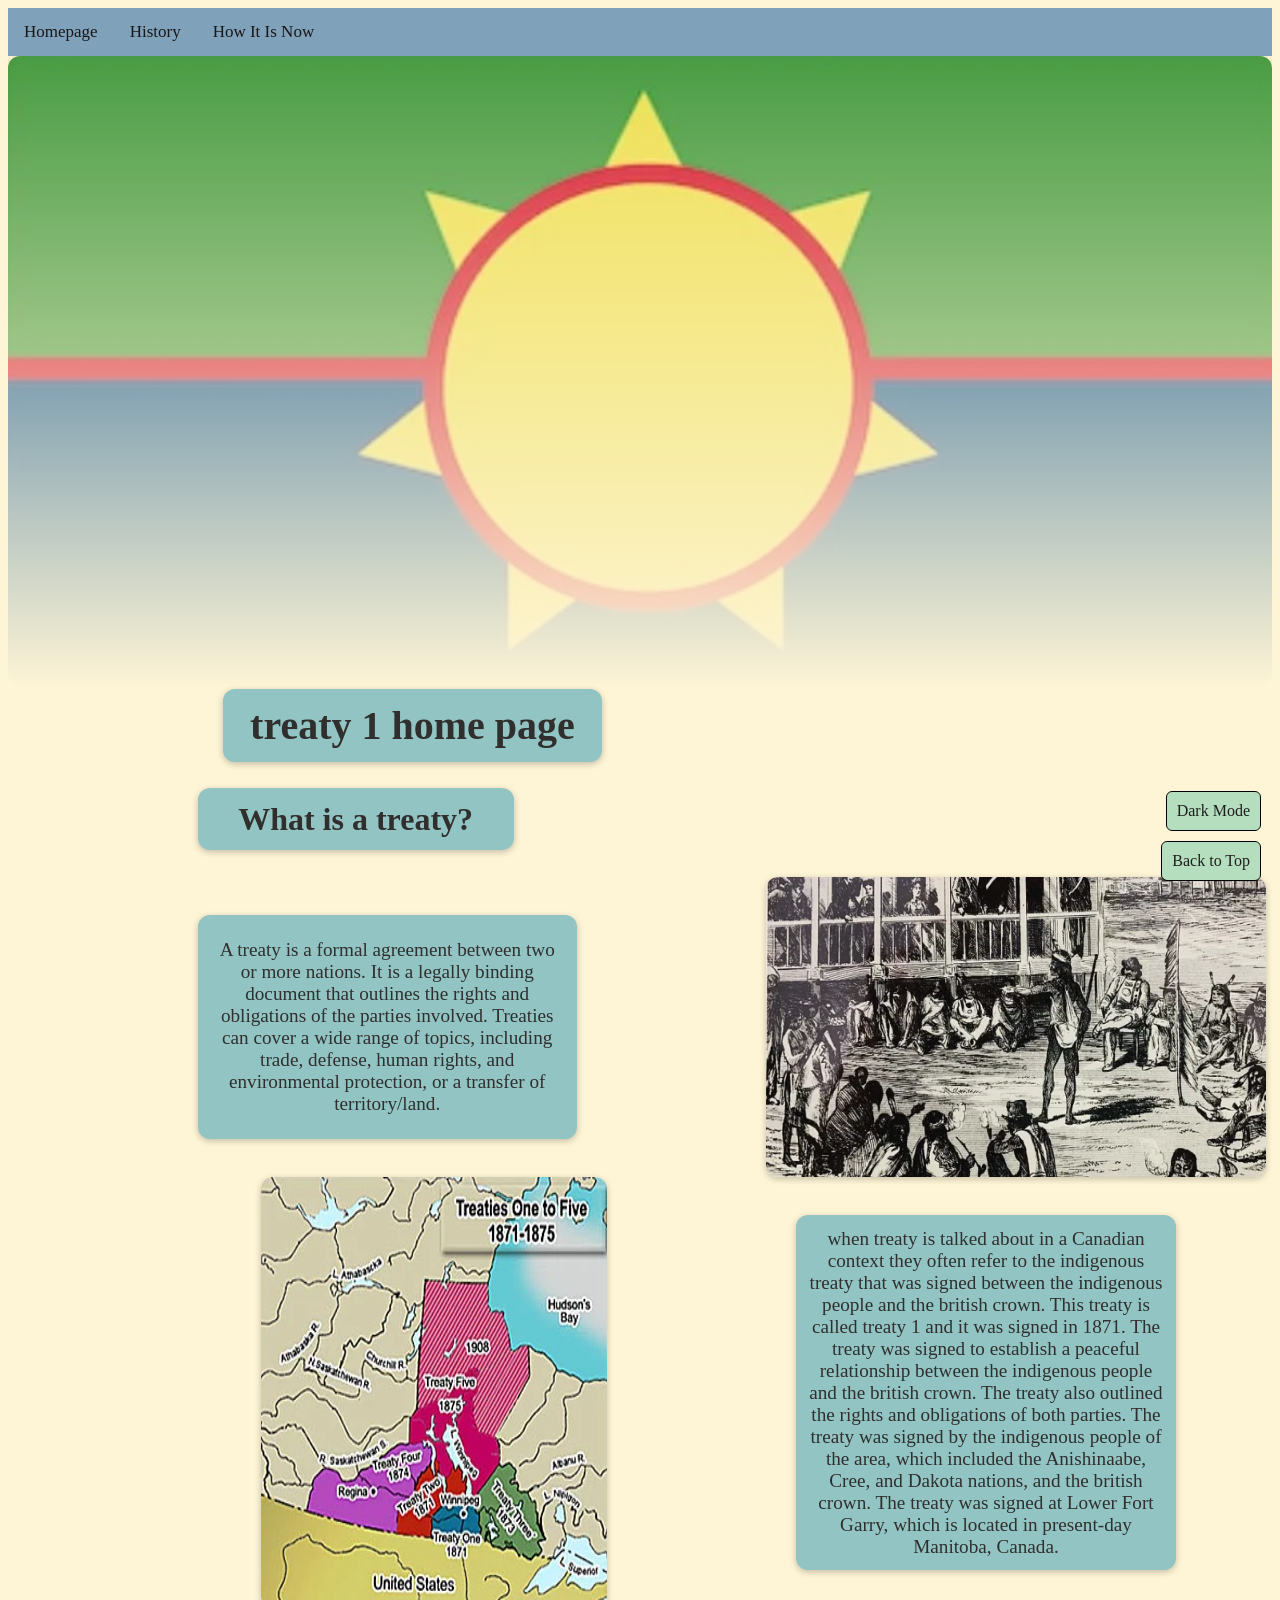
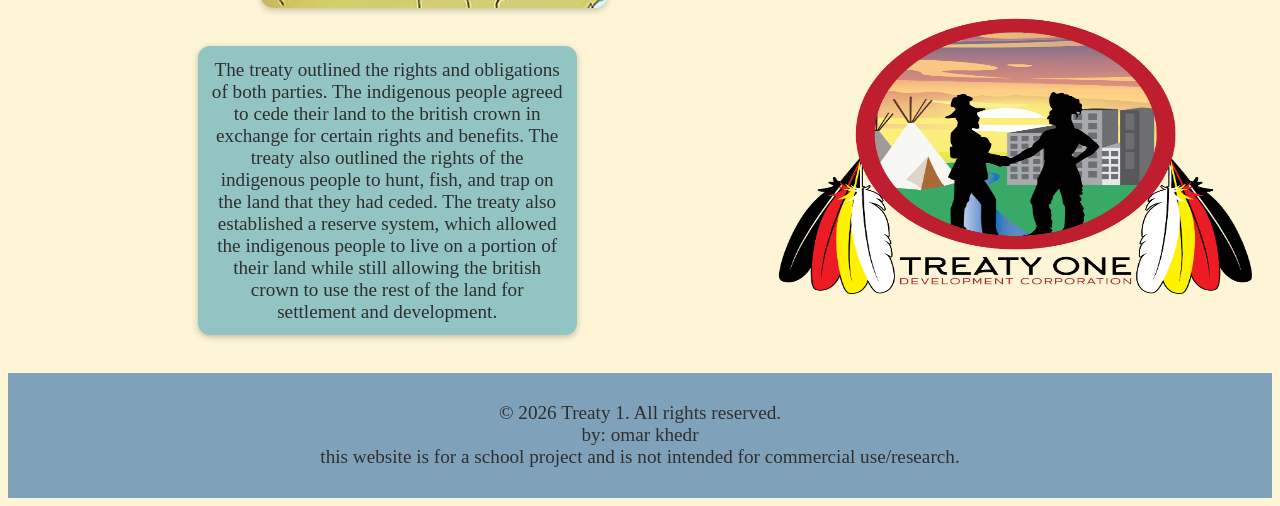
==== commit f90234bb: "added a lipuid layout and changed the light mode colour pallit" ====
--- a/index.html
+++ b/index.html
@@ -60,7 +60,7 @@
           <img
             src="images/map-of-treaty-1.webp"
             alt="map of treaty 1"
-            style="" />
+            style="margin-left: 20%" />
           <p class="text-box-left">
             when treaty is talked about in a Canadian context they often refer
             to the indigenous treaty that was signed between the indigenous
--- a/css/main-style.css
+++ b/css/main-style.css
@@ -138,7 +138,7 @@
 }
 
 /* Mobile Responsive Styles - applies when screen is 768px or less */
-@media screen and (max-width: 900px) {
+@media screen and (max-width: 1000px) {
   /* Prevent horizontal scrolling on mobile */
   html,
   body {
--- a/css/light.css
+++ b/css/light.css
@@ -1,5 +1,5 @@
 #topnav {
-  background-color: #f9ff83; /* Background for the nav bar */
+  background-color: #80a1ba; /* Background for the nav bar */
 }
 
 #topnav a {
@@ -9,7 +9,7 @@
 
 body {
   /* Base page styles */
-  background-color: #f4f8b1; /* Page background color */
+  background-color: #fef5d6; /* Page background color */
   font-family:
     "Times New Roman", Arial, serif; /* Default font for the document */
 }
@@ -30,7 +30,7 @@
 
 #topnav a:hover {
   /* Hover state for nav links */
-  background-color: rgb(228, 226, 104); /* Background color on hover */
+  background-color: #4b7697; /* Background color on hover */
   color: black; /* Text color on hover */
   outline: black solid 1px; /* Add a black border around the toggle */
 }
@@ -43,13 +43,13 @@
 
 .text-box-right {
   /* Right-aligned text box */
-  background-color: #f9ff8f; /* Box background color */
+  background-color: #91c4c3; /* Box background color */
   box-shadow: 0 2px 6px rgba(24, 23, 23, 0.25); /* Subtle shadow under the box */
 }
 
 .text-box-left {
   /* Left-aligned text box / card */
-  background-color: #f9ff8f; /* Box background color */
+  background-color: #91c4c3; /* Box background color */
   box-shadow: 0 2px 6px rgba(24, 23, 23, 0.25); /* Subtle shadow */
 }
 
@@ -65,39 +65,39 @@
 
 #title {
   color: rgb(48, 47, 46); /* Text color */
-  background-color: #f9ff8f; /* Background color for the title box */
+  background-color: #91c4c3; /* Background color for the title box */
   box-shadow: 0 2px 6px rgba(24, 23, 23, 0.25); /* Shadow under the title box */
 }
 
 .heading {
   color: rgb(48, 47, 46); /* Text color */
-  background-color: #f9ff8f; /* Background for the heading box */
+  background-color: #91c4c3; /* Background for the heading box */
   box-shadow: 0 2px 6px rgba(24, 23, 23, 0.25); /* Shadow under the heading box */
 }
 
 #footer {
-  background-color: #f9ff8f; /* Footer background */
+  background-color: #80a1ba; /* Footer background */
   color: #f2f2f2; /* Footer text color */
 }
 
 #back-to-top {
-  background-color: #fffa6f; /* Button background color */
+  background-color: #b4debd; /* Button background color */
   color: #1f1e1e; /* Button text color */
 }
 
 #back-to-top:hover {
-  background-color: #f2e14b;
+  background-color: #73917a;
   color: #1f1e1e;
 }
 
 #dark-mode-toggle {
-  background-color: #fffa6f; /* Background color */
+  background-color: #b4debd; /* Background color */
   color: #1f1e1e; /* Text color */
 }
 
 #dark-mode-toggle:hover {
   /* Hover state for dark mode toggle */
-  background-color: #f2e14b; /* Hover background */
+  background-color: #73917a; /* Hover background */
   color: #1f1e1e; /* Hover text color */
 }
 
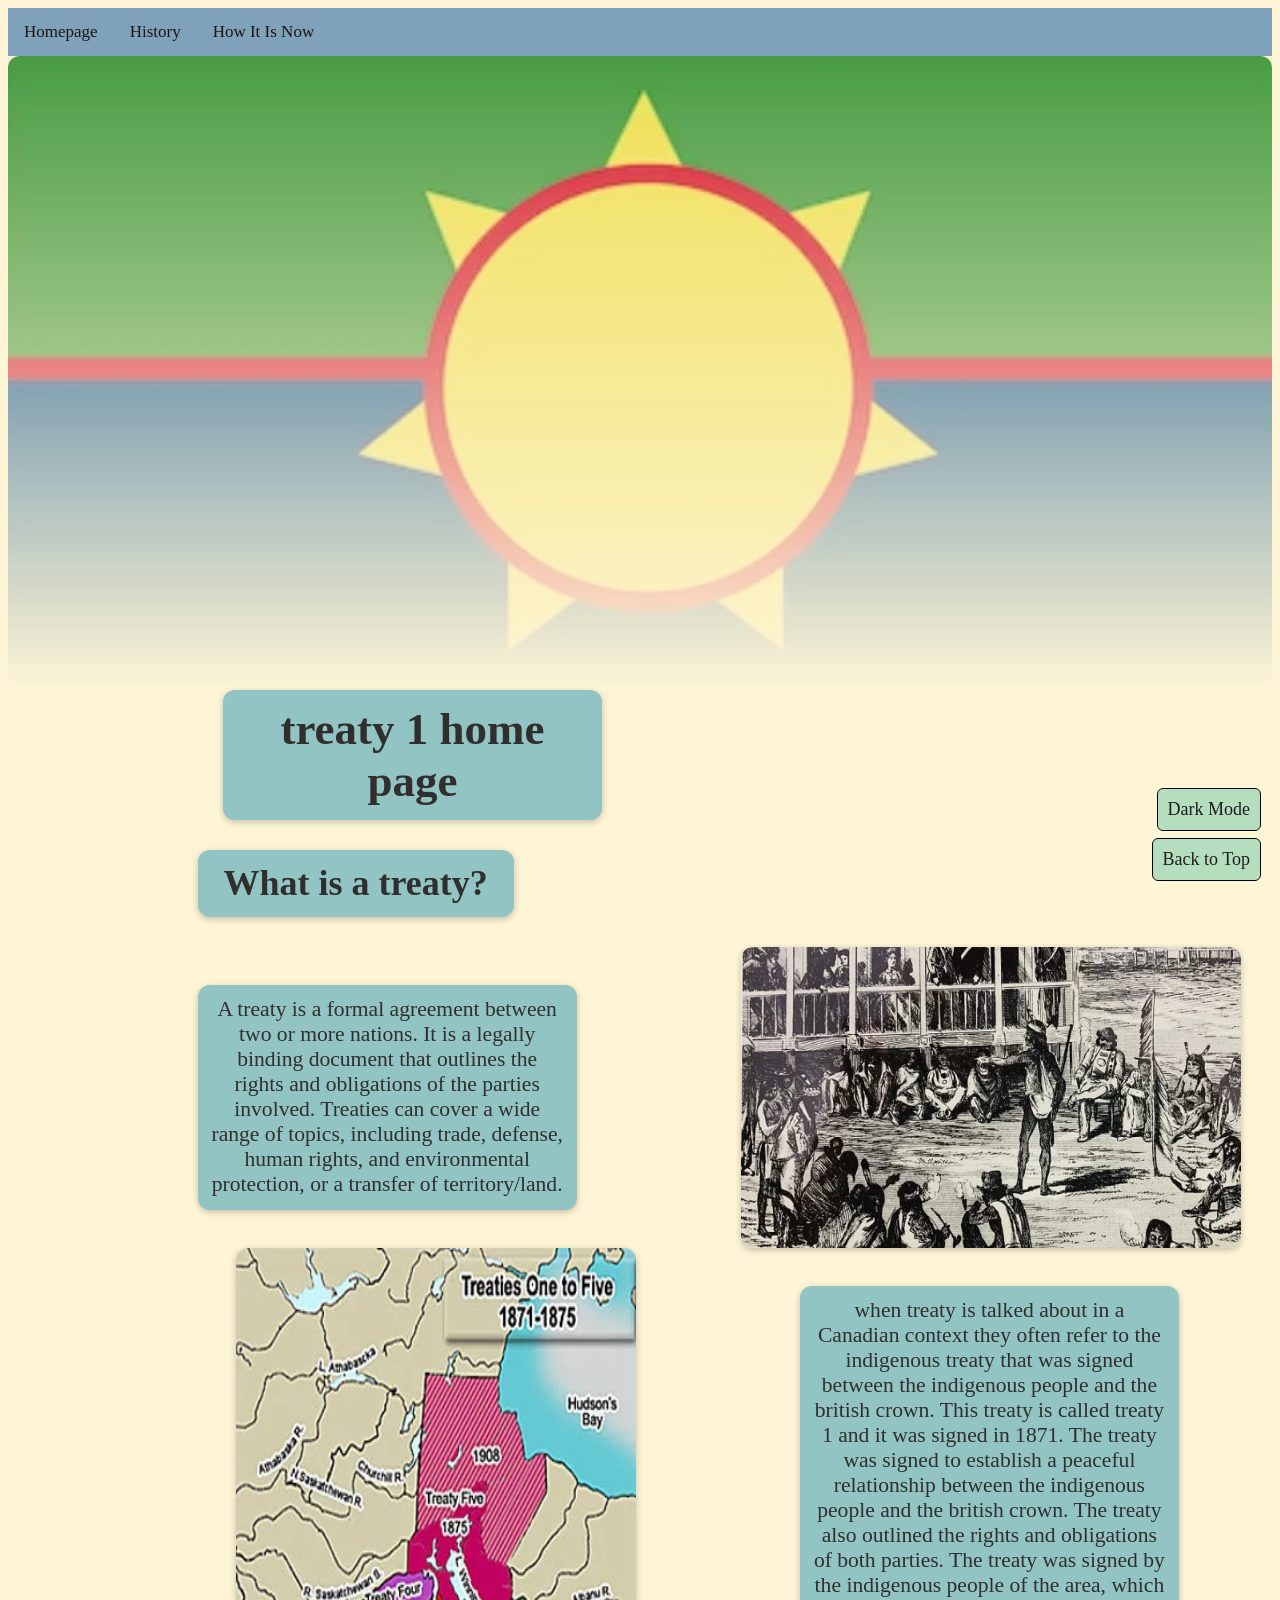
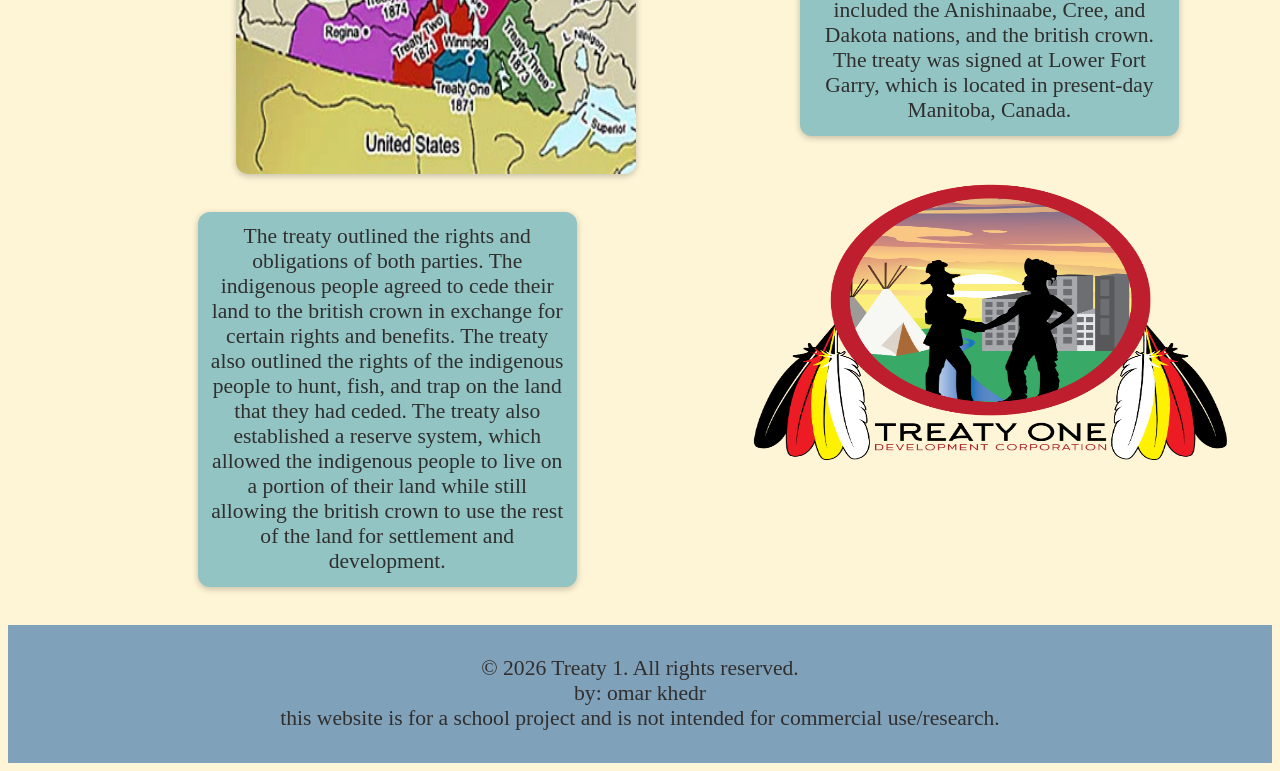
==== commit 20d2f49a: "more mobile friendly" ====
--- a/index.html
+++ b/index.html
@@ -51,7 +51,8 @@
             alt="sighing of treaty 1"
             width="500px"
             height="300px"
-            style="width: 500px; height: 300px; margin-left: 4cm" />
+            width="500px"
+            height="300px" />
         </div>
       </section>
 
@@ -60,8 +61,9 @@
           <img
             src="images/map-of-treaty-1.webp"
             alt="map of treaty 1"
-            style="margin-left: 20%" />
-          <p class="text-box-left">
+            width="400px"
+            style="margin-left: 18%" />
+          <p class="text-box-left" style="margin-left: 3%">
             when treaty is talked about in a Canadian context they often refer
             to the indigenous treaty that was signed between the indigenous
             people and the british crown. This treaty is called treaty 1 and it
@@ -94,7 +96,7 @@
             style="
               width: 500px;
               height: 300px;
-              margin-left: 4cm;
+
               box-shadow: 0px 0px 0px rgba(0, 0, 0, 0.5);
             " />
         </div>
--- a/css/main-style.css
+++ b/css/main-style.css
@@ -66,7 +66,24 @@
   border-radius: 12px; /* Rounded corners */
   margin-left: 15%; /* Left offset */
 }
-
+/* Responsive root size: min, preferred (viewport), max */
+:root {
+  font-size: clamp(14px, 1.6vw, 18px);
+}
+
+/* Use rem units so text scales with the root */
+h1 {
+  font-size: 2.5rem;
+}
+h2 {
+  font-size: 2rem;
+}
+p {
+  font-size: 1.2rem;
+}
+#topnav a {
+  font-size: 1rem;
+}
 #footer {
   /* Footer element with id "footer" */
   text-align: center; /* Center footer text */
@@ -101,6 +118,7 @@
 .image-side-by-side-with-text {
   /* Container for image next to text */
   display: flex; /* Flexbox layout */
+  gap: 10%;
 }
 
 img {
@@ -119,7 +137,6 @@
 
 h1 {
   /* Styles for the main heading */
-  font-size: 2.5em; /* Large font size */
   margin: 0; /* Remove default margin */
   padding: 20px; /* Add padding */
   text-align: center; /* Center the text */
@@ -127,13 +144,11 @@
 
 p {
   /* Styles for paragraphs */
-  font-size: 1.2em; /* Slightly larger font size for readability */
   text-align: center; /* Center the text */
 }
 
 h2 {
   /* Styles for secondary headings */
-  font-size: 2em; /* Slightly smaller than main heading */
   text-align: center; /* Center the text */
 }
 
@@ -147,6 +162,7 @@
     width: 100%; /* Full width */
     margin: 0%; /* Remove default margins */
     padding: 0%; /* Remove default padding */
+    border: 0%;
   }
 
   /* Navigation - full width container */
@@ -221,7 +237,9 @@
     width: 100%; /* Full width */
     height: auto; /* Maintain aspect ratio */
     display: block; /* Block display */
-    margin: 0%;
+    margin: 0% !important;
+    border: 0%;
+    padding: 0%;
   }
 
   /* Main heading - reduce size for mobile */
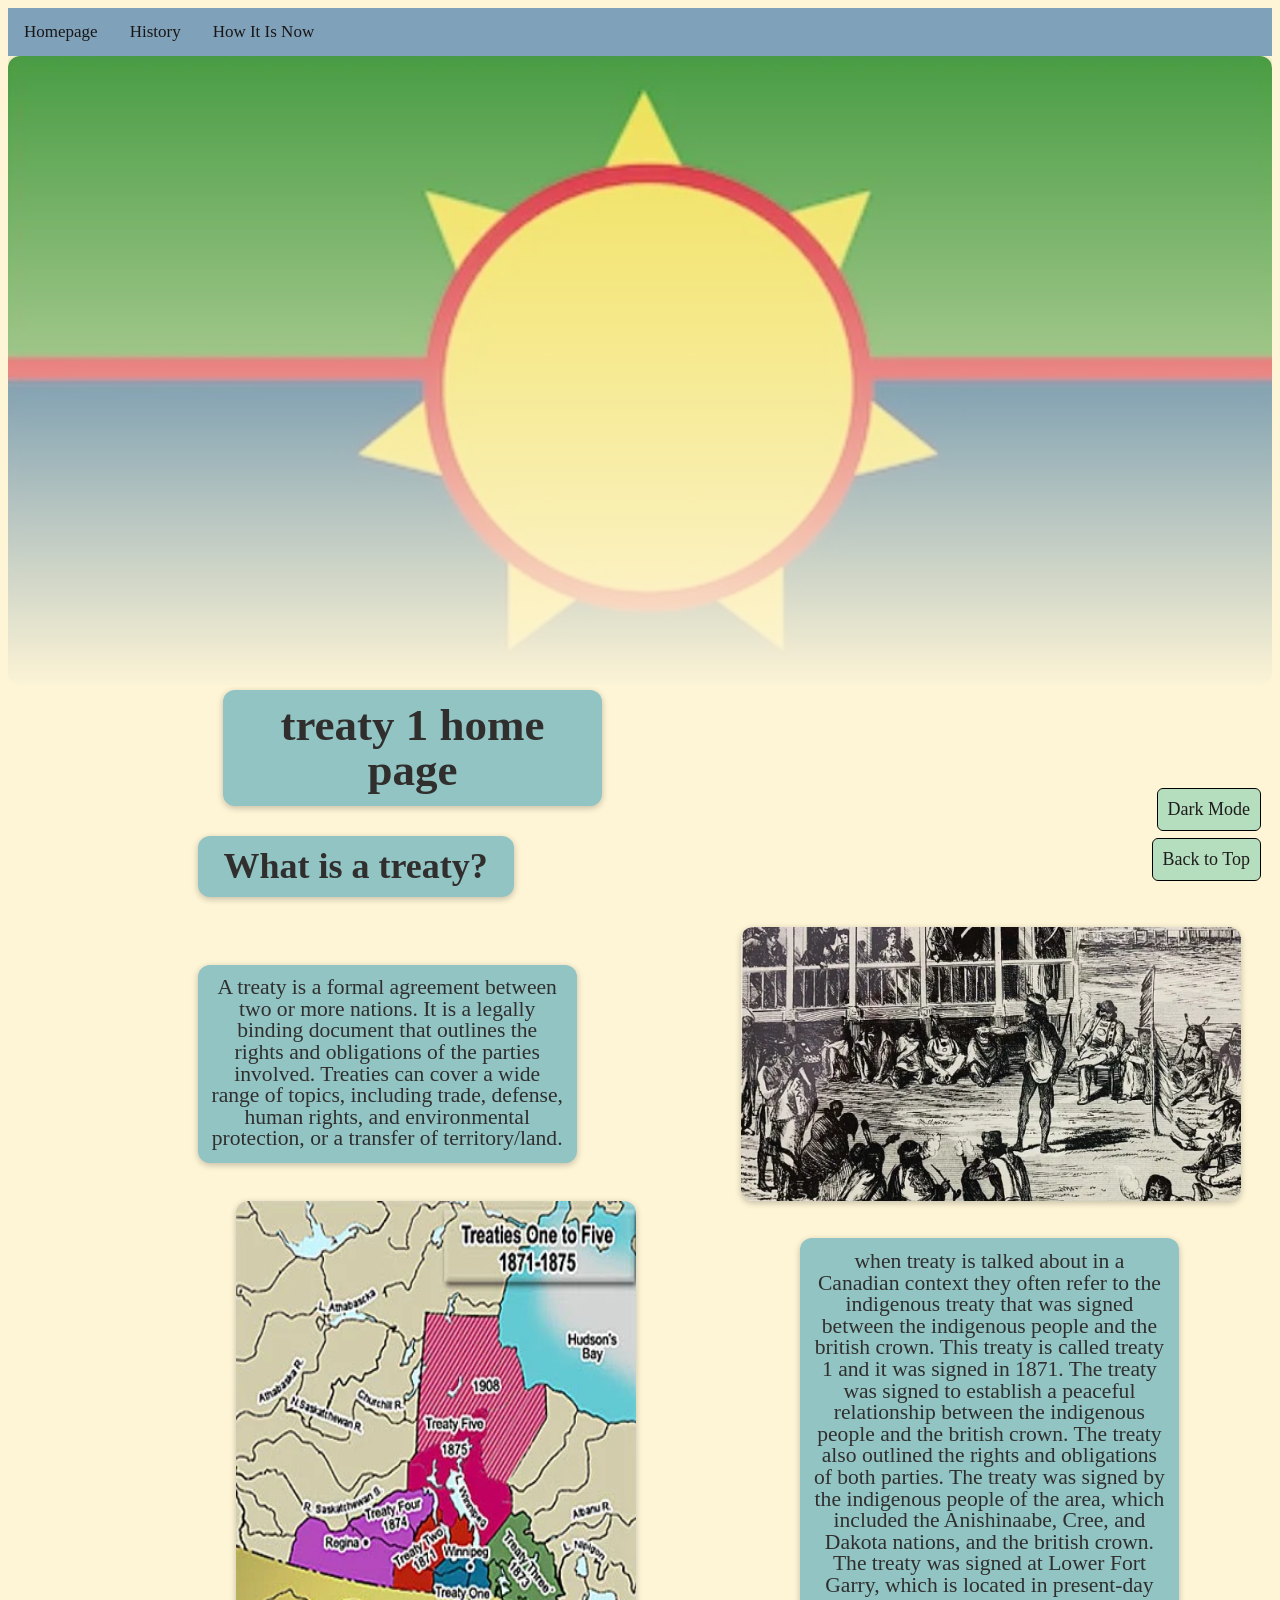
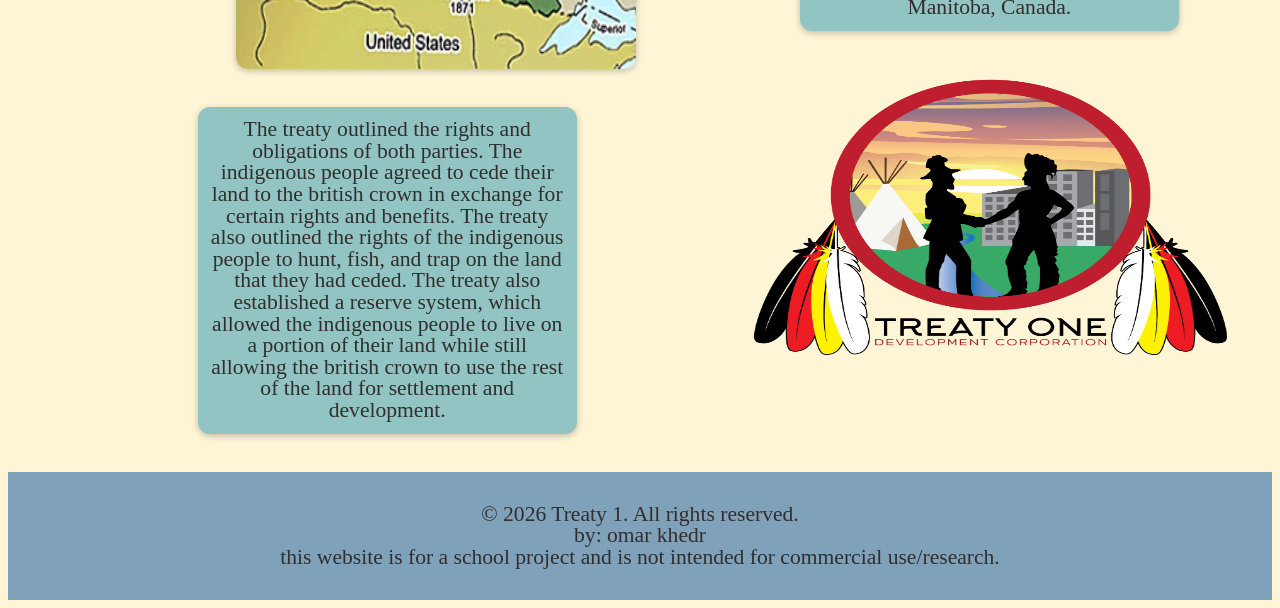
==== commit 104424e2: "i forgot line height" ====
--- a/index.html
+++ b/index.html
@@ -1,7 +1,7 @@
 <!-- 
   name: omar khedr
   course: P7-8 Web Development
-  last edited: 2026-8-5
+  last edited: 2026-15-5
   school: PTC
   teacher: mr. hardman
 -->
--- a/css/main-style.css
+++ b/css/main-style.css
@@ -74,12 +74,15 @@
 /* Use rem units so text scales with the root */
 h1 {
   font-size: 2.5rem;
+  line-height: 100%;
 }
 h2 {
   font-size: 2rem;
+  line-height: 100%;
 }
 p {
   font-size: 1.2rem;
+  line-height: 100%;
 }
 #topnav a {
   font-size: 1rem;
